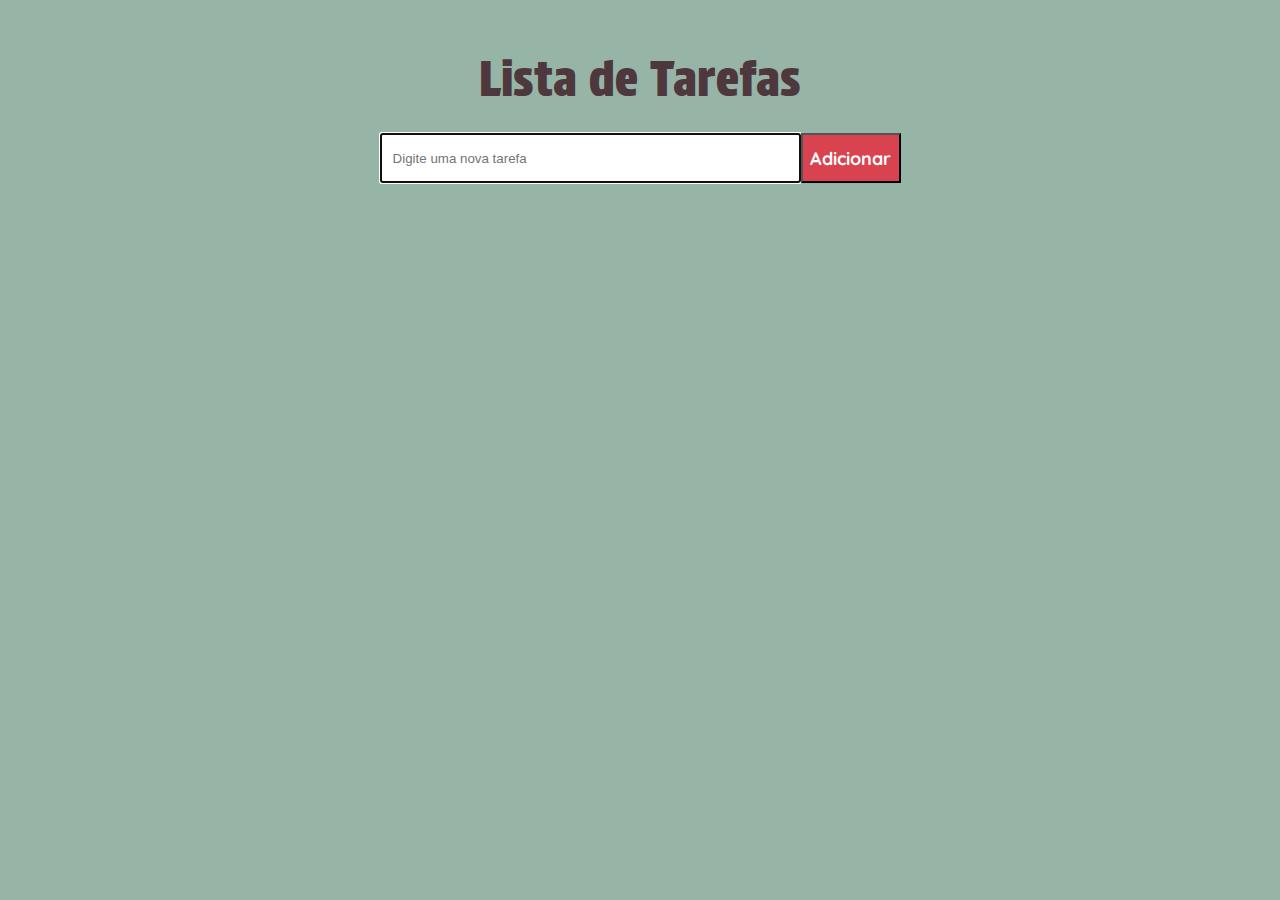
==== src/index.html @ ea9a9a37 "primeira versão do exercício" ====
<!DOCTYPE html>
<html lang="pt-br">
<head>
    <meta charset="UTF-8">
    <meta name="viewport" content="width=device-width, initial-scale=1.0">
    <title>To Do List</title>
    <link rel="stylesheet" href="./style.css">
    <link rel="preconnect" href="https://fonts.googleapis.com">
    <link rel="preconnect" href="https://fonts.gstatic.com" crossorigin>
    <link href="https://fonts.googleapis.com/css2?family=Protest+Strike&family=Quicksand&family=Zilla+Slab:wght@300&display=swap" rel="stylesheet">
    <script src="script.js" defer></script>
</head>
<body>
    <header>
        <h1>Lista de Tarefas</h1>
    </header>
    <div id="adicionar-tarefa">
        <input id="nova-atividade" type="text" placeholder="   Digite uma nova tarefa" maxlength="40" size="50" autofocus>
        <button id="botao-nova-tarefa" type="button"> <b>Adicionar</b></button>
    </div>
    <div id="container-tarefas">
        <ul id="lista-tarefas">
            
        </ul>
    </div>
</body>
</html>
---- src/style.css ----
* {
    margin: 0;
    padding: 0;
    box-sizing: border-box;
    text-decoration: none;
  } 

  html {
    font-size: 16px;
  }

  body {
    background-color:#96b5a6;
  }

  header {
    display: flex;
    justify-content: center;
    margin-top: 50px;
 
  }

  h1 {
    color: #4e383d;
    font-family: 'Protest Strike', sans-serif;
    font-weight: 200;
    font-size: 3rem;
  }

#adicionar-tarefa {
    display: flex;
    justify-content: center;
    margin-top: 25px;
    height: 50px;
}

#botao-nova-tarefa {
   width: 100px;
   font-family: 'Quicksand', sans-serif;
   font-size: 18px;
   color: white;
   background-color: #d9434f;
}

#lista-tarefas {
    display: block;
    width: 25%;
    margin: 0 auto;
    padding-top: 2%;
}


li {
    display: flex;
    align-items: center;
    font-family: 'Zilla Slab', serif;
    color:#fce1cb;
    font-size: 2rem;
    list-style: none;
    width: 100%;
    text-align: left;
} 

.checkbox {
    margin-right: 20px;
    transform: scale(2);
}

.botao-remover {
    font-size: 20px;
    margin-left: 20px;
}
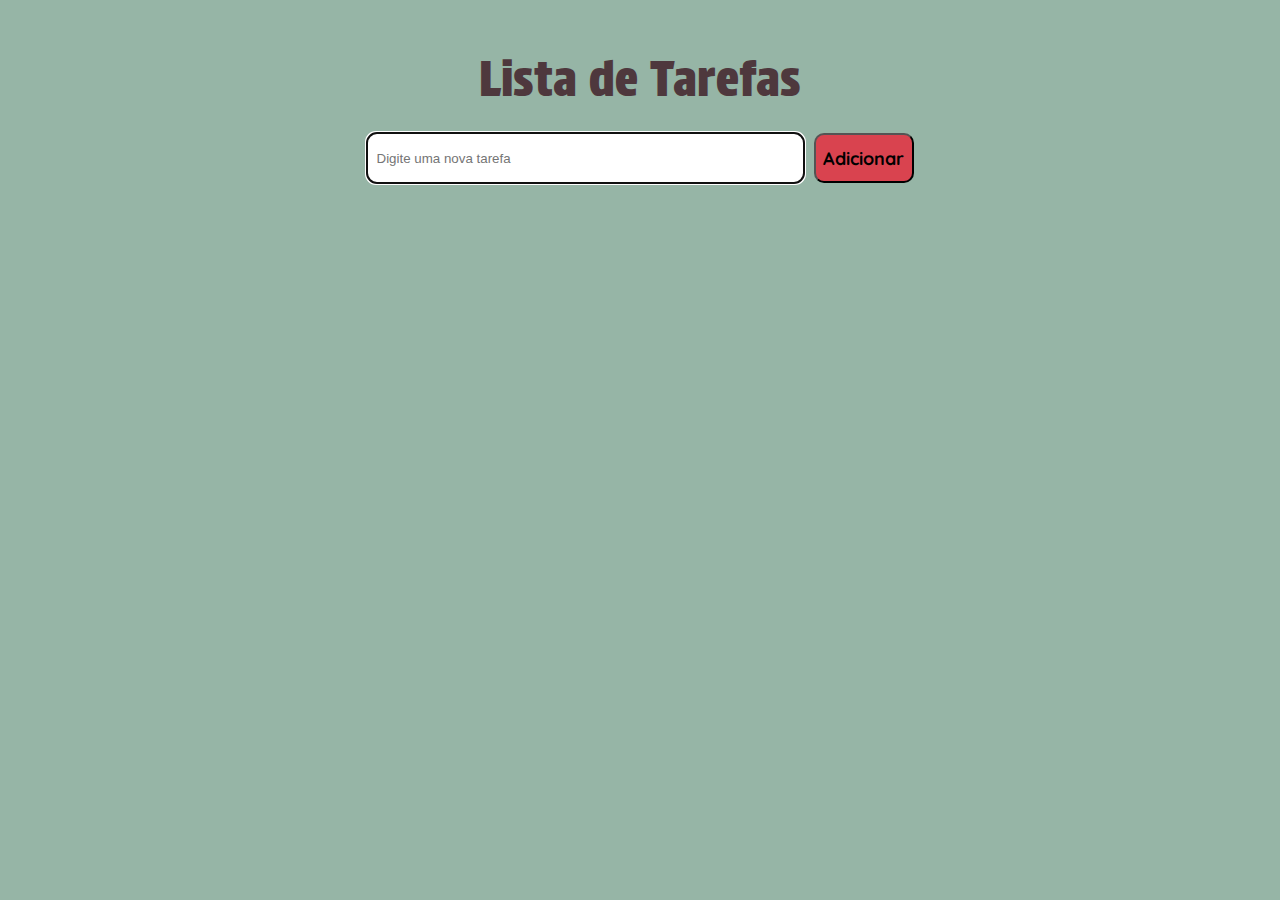
==== commit 145a62de: "ajustes CSS" ====
--- a/src/index.html
+++ b/src/index.html
@@ -15,7 +15,7 @@
         <h1>Lista de Tarefas</h1>
     </header>
     <div id="adicionar-tarefa">
-        <input id="nova-atividade" type="text" placeholder="   Digite uma nova tarefa" maxlength="40" size="50" autofocus>
+        <input id="nova-atividade" type="text" placeholder="Digite uma nova tarefa" size="50" autofocus>
         <button id="botao-nova-tarefa" type="button"> <b>Adicionar</b></button>
     </div>
     <div id="container-tarefas">
--- a/src/style.css
+++ b/src/style.css
@@ -1,72 +1,86 @@
 * {
-    margin: 0;
-    padding: 0;
-    box-sizing: border-box;
-    text-decoration: none;
-  } 
+  margin: 0;
+  padding: 0;
+  box-sizing: border-box;
+  text-decoration: none;
+} 
 
-  html {
-    font-size: 16px;
-  }
+html {
+  font-size: 16px;
+}
 
-  body {
-    background-color:#96b5a6;
-  }
+body {
+  background-color:#96b5a6;
+}
 
-  header {
-    display: flex;
-    justify-content: center;
-    margin-top: 50px;
- 
-  }
+header {
+  display: flex;
+  justify-content: center;
+  margin-top: 50px;
+} 
 
-  h1 {
-    color: #4e383d;
-    font-family: 'Protest Strike', sans-serif;
-    font-weight: 200;
-    font-size: 3rem;
-  }
+h1 {
+  color: #4e383d;
+  font-family: 'Protest Strike', sans-serif;
+  font-weight: 200;
+  font-size: 3rem;
+}
 
 #adicionar-tarefa {
-    display: flex;
-    justify-content: center;
-    margin-top: 25px;
-    height: 50px;
+  display: flex;
+  justify-content: center;
+  margin-top: 25px;
+  height: 50px;
 }
 
 #botao-nova-tarefa {
-   width: 100px;
-   font-family: 'Quicksand', sans-serif;
-   font-size: 18px;
-   color: white;
-   background-color: #d9434f;
+ width: 100px;
+ font-family: 'Quicksand', sans-serif;
+ font-size: 18px;
+ color: black;
+ background-color: #d9434f;
+ border-radius: 10px;
+ margin-left: 10px;
+}
+
+.checkbox {
+  margin-right: 20px;
+  transform: scale(2);
+}
+
+.botao-remover {
+  font-size: 20px;
+  margin-left: 20px;
+}
+
+#nova-atividade {
+border-radius: 10px;
+border-style: none;
+padding-left: 10px;
+padding-right: 10px;
+}
+
+#container-tarefas {
+  display: flex;
+  justify-content: center;
 }
 
 #lista-tarefas {
-    display: block;
-    width: 25%;
-    margin: 0 auto;
-    padding-top: 2%;
+  display: inline-block;
+  
+  overflow-wrap: break-word;
+  width: 600px;
+  padding-top: 2%;
+  margin-bottom: 30px;
 }
 
+li {
 
-li {
-    display: flex;
-    align-items: center;
-    font-family: 'Zilla Slab', serif;
-    color:#fce1cb;
-    font-size: 2rem;
-    list-style: none;
-    width: 100%;
-    text-align: left;
+  font-family: 'Zilla Slab', serif;
+  color:#fce1cb;
+  font-size: 1.5rem;
+  list-style: none;
+  padding: 3%;
 } 
 
-.checkbox {
-    margin-right: 20px;
-    transform: scale(2);
-}
 
-.botao-remover {
-    font-size: 20px;
-    margin-left: 20px;
-}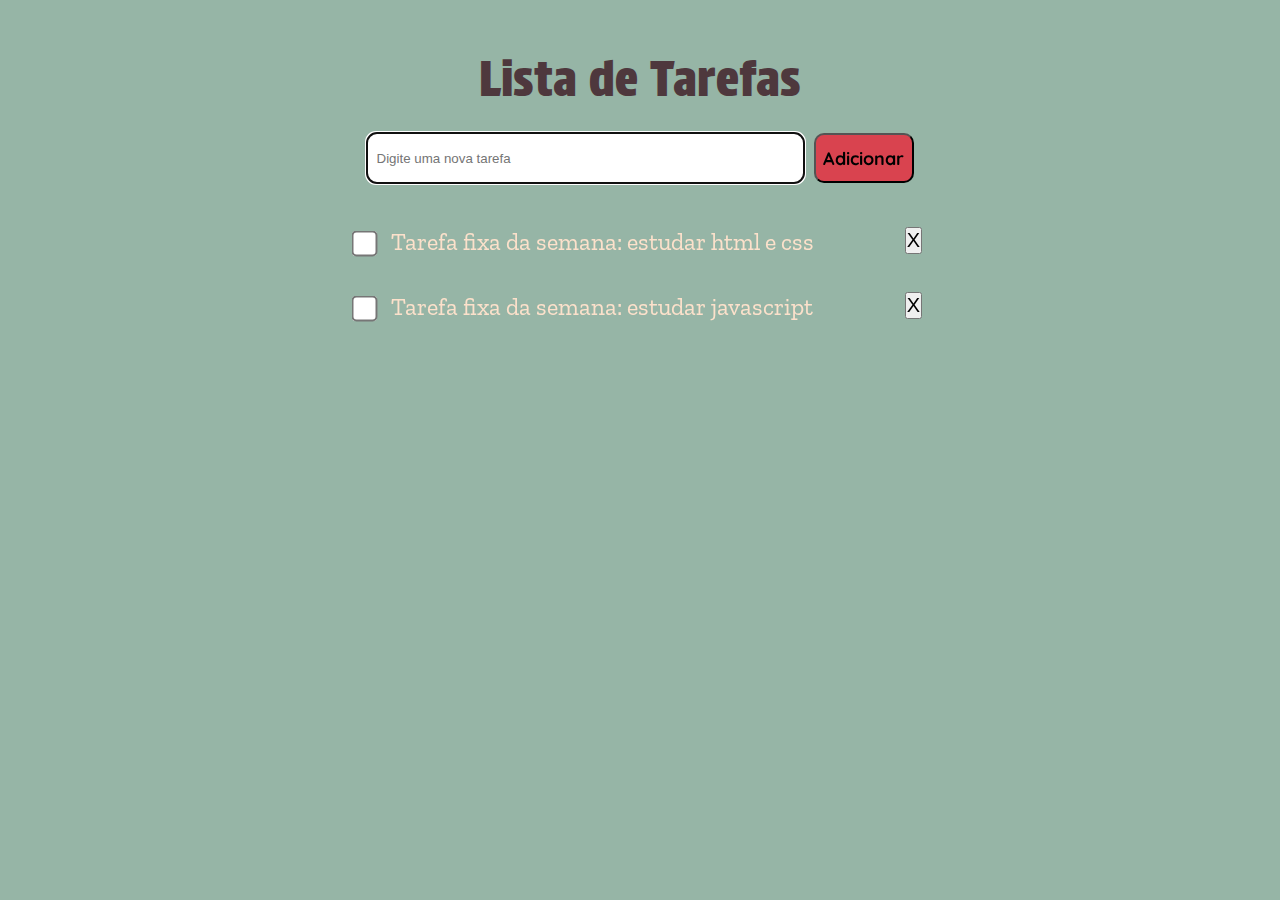
==== commit c96766e0: "add tarefa fixa" ====
--- a/src/index.html
+++ b/src/index.html
@@ -20,7 +20,8 @@
     </div>
     <div id="container-tarefas">
         <ul id="lista-tarefas">
-            
+            <li><input class="checkbox-fixo" type="checkbox">Tarefa fixa da semana: estudar html e css<button class="botao-remover-fixo" style="float: right">X</button></li>
+            <li><input class="checkbox-fixo" type="checkbox">Tarefa fixa da semana: estudar javascript<button class="botao-remover-fixo" style="float:right">X</button></li>
         </ul>
     </div>
 </body>
--- a/src/style.css
+++ b/src/style.css
@@ -53,6 +53,16 @@
   margin-left: 20px;
 }
 
+.checkbox-fixo {
+  margin-right: 20px;
+  transform: scale(2);
+}
+
+.botao-remover-fixo {
+  font-size: 20px;
+  margin-left: 20px;
+}
+
 #nova-atividade {
 border-radius: 10px;
 border-style: none;
@@ -67,7 +77,6 @@
 
 #lista-tarefas {
   display: inline-block;
-  
   overflow-wrap: break-word;
   width: 600px;
   padding-top: 2%;
@@ -75,7 +84,6 @@
 }
 
 li {
-
   font-family: 'Zilla Slab', serif;
   color:#fce1cb;
   font-size: 1.5rem;
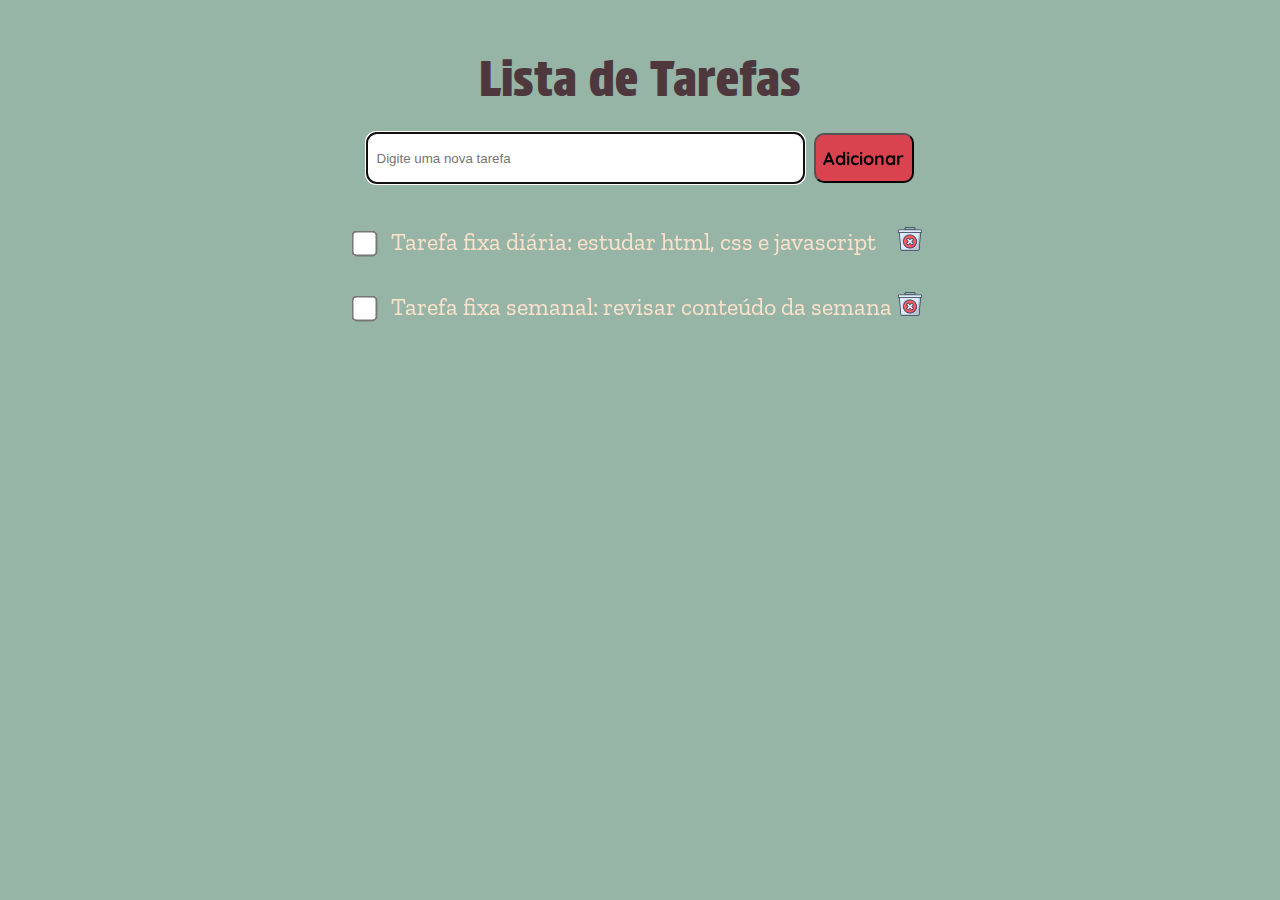
==== commit f0c8321c: "elemento com checkbox marcado agora fica riscado" ====
--- a/src/index.html
+++ b/src/index.html
@@ -20,9 +20,9 @@
     </div>
     <div id="container-tarefas">
         <ul id="lista-tarefas">
-            <li><input class="checkbox-fixo" type="checkbox">Tarefa fixa da semana: estudar html e css<button class="botao-remover-fixo" style="float: right">X</button></li>
-            <li><input class="checkbox-fixo" type="checkbox">Tarefa fixa da semana: estudar javascript<button class="botao-remover-fixo" style="float:right">X</button></li>
+            <li><input class="checkbox-fixo" type="checkbox"><span>Tarefa fixa diária: estudar html, css e javascript</span><img class="icone-lixeira-fixa" src="../img/lixeira-x.png" style="float: right"></li>
+            <li><input class="checkbox-fixo" type="checkbox"><span>Tarefa fixa semanal: revisar conteúdo da semana</span><img class="icone-lixeira-fixa" src="../img/lixeira-x.png" style="float: right"></li>
         </ul>
     </div>
 </body>
-</html>+</html>
--- a/src/style.css
+++ b/src/style.css
@@ -91,4 +91,12 @@
   padding: 3%;
 } 
 
+.icone-lixeira {
+  cursor: pointer;
+}
 
+.icone-lixeira-fixa {
+  cursor: pointer;
+}
+
+
